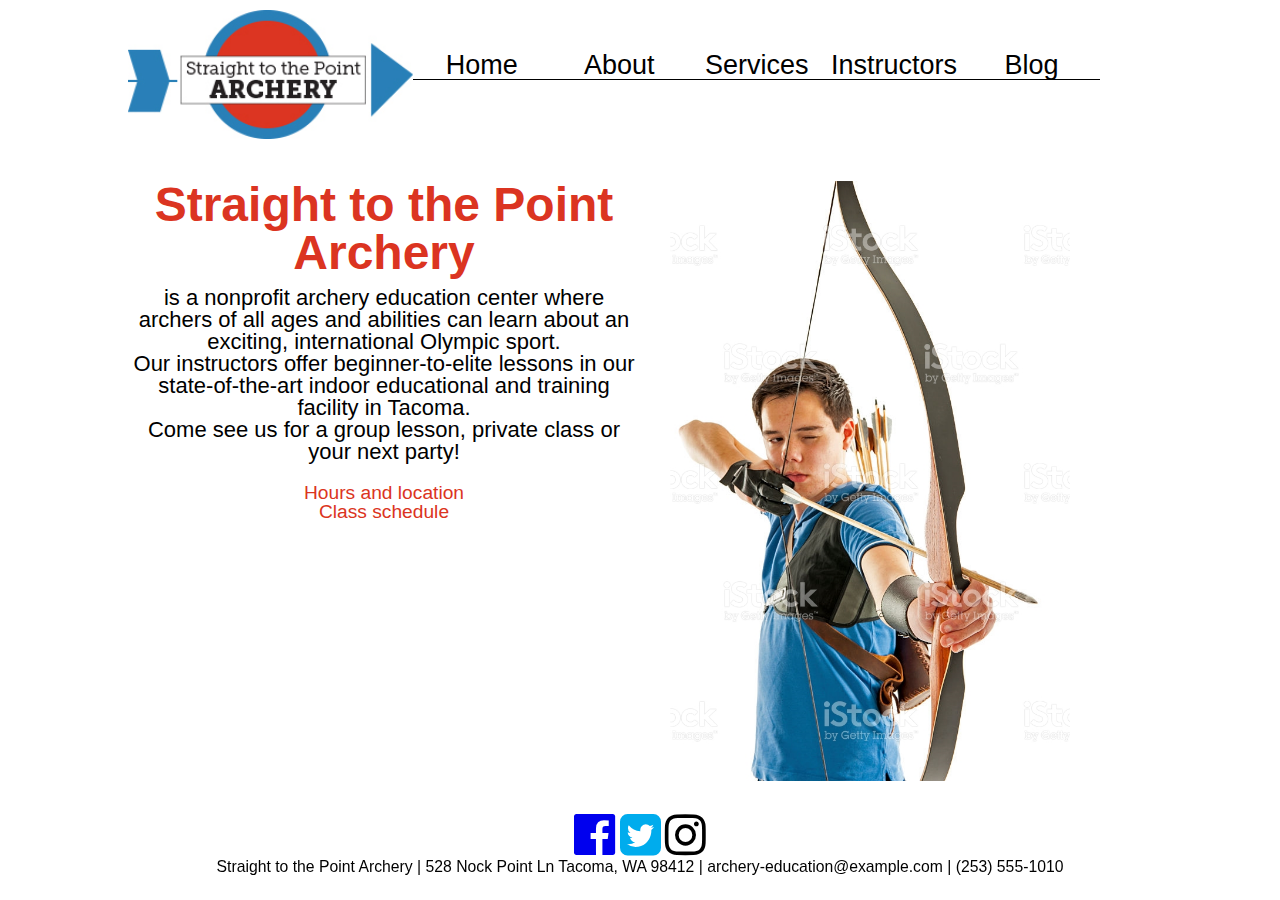
==== index.html @ 8b864514 "updates" ====
<!DOCTYPE html>
<html>
<head lang="en">
  <meta charset="UTF-8">
  <title>Straight to the Point Archery</title>
  <link rel="stylesheet" type="text/css" href="styles/meyer-reset.css">
  <link rel="stylesheet" type="text/css" href="styles/font-awesome/css/font-awesome.min.css">
  <link rel="stylesheet" type="text/css" href="styles/stylesheet.css">
  <link rel="stylesheet" type="text/css" href="styles/main-styles.css">
  <link rel="stylesheet" type="text/css" href="styles/header-footer.css">
</head>
  
<body>
  <article class="content-wrapper">
  <header>
    <!-- Logo and Nav will appear on the same "line", Header will appear below -->
    <a href="index.html"><img src="images/stplogo.jpg" alt="STP Archery Logo" id="logo" class="col span_2_of_7"></a> <!-- Make Logo Clickable and return to homepage -->
    <!-- Main navigation -->
      <nav class="mainNav">
        <ul>
          <li><a href="index.html" class="col span_1_of_7">Home</a></li>
          <li><a href="about.html" class="col span_1_of_7">About</a></li>
          <li><a href="services.html" class="col span_1_of_7">Services</a></li>
          <li><a href="instructors.html" class="col span_1_of_7">Instructors</a></li>
          <li><a href="blog.html" class="col span_1_of_7">Blog</a></li>
        </ul>
      </nav>
    <!-- Main header on each page -->
    <h1 id="mainHeader">Home</h1>

  </header>
    
 
  <section id="mainLeft">
    <!--Headline, main article, archer image-->
    <h2 id="mainHead"> Straight to the Point Archery
    </h2>
    <p class="mainText"> is a nonprofit archery education center 
      where archers of all ages and abilities can learn about an exciting, international Olympic sport. 
    </p> 
    <p class="mainText">Our instructors offer beginner-to-elite lessons in our state-of-the-art indoor educational and training facility in Tacoma. 
    </p>
    <p class="mainText">Come see us for a group lesson, private class or your next party! 
    </p>
    <ul class="mainList">
      <li class="mainHours"> 
        <a href="about.html" target="_blank">Hours and location</a> </li>
      <li class="mainHours"> <a href="services.html" target="_blank">Class schedule</a> </li>
      </ul>
     <iframe width="350" height="215" src="https://www.youtube.com/embed/ahLNCzV56yk" frameborder="0" allowfullscreen></iframe>  
    
  </section>
    
  <section id="mainRight">   
    <img src="images/stparchery_mockcover.jpg" alt="archer" id="archer">
    <h6 id="mainInvisible">Archer image</h6>
  </section> 
  <footer>
    <!-- Social Media Links -->
    <nav id="footerNav">
      <a href="https://www.facebook.com/" target="_blank"><i class="fa fa-facebook-official fa-3x" aria-hidden="true"></i></a>
      <a href="https://twitter.com/" target="_blank"><i class="fa fa-twitter-square fa-3x" aria-hidden="true"></i></a>
      <a href="https://www.instagram.com" target="_blank"><i class="fa fa-instagram fa-3x" aria-hidden="true"></i></a>
    </nav>
    <!-- Email and Phone Number on click will automatically open a new email or start a phone call respectively -->
    <p>Straight to the Point Archery | 528 Nock Point Ln Tacoma, WA 98412 | <a href="mailto:archery-education@example.com">archery-education@example.com</a> | <a href="tel:(253)555-1010">(253) 555-1010</a></p>
  </footer>

  </article>
</body>
---- styles/main-styles.css ----
/*  SECTIONS  */
.section {
	clear: both;
	padding: 0px;
	margin: 0px;
}
body {
  font-family: sans-serif;
}
#mainContent{
  display: block;
}
#mainHeader {
  color: white;
  clear:both;
}
#mainLeft {
  margin-bottom: 1em;
  width: 50%;
  float: left;
  text-align: center;
}
#mainHead {
  color: #db3421;
  font-size: 3em;
  text-align: center;
  margin-bottom: 10px;
  padding:0;
}

.mainText {
  font-size: 22px;
  text-align: center;
   
}
.mainList {
  list-style-type: none;
  font-size: 1.2em;
  padding: 20px;
}
.mainHours a{  
  color: #db3421;
  text-decoration-line: none;
  padding-bottom: 10px;
    
}
#mainRight{
  width: 50%;
  float: right;
  margin-bottom: 1em;
}
#archer {
  width: 400px;
  height: 600px;
  margin-left: 30px;
}   
#mainInvisible {
  color: white;
}
iframe {
  padding-top: 20px;
}
footer {
  clear:both;
}
---- styles/header-footer.css ----
.content-wrapper {
  width: 80%;
  margin: auto;
}
.mainNav a {
  text-align: center;
  font-size: 3vh;
  margin-top: 5.1%;
  text-decoration: none;
  color: black;
}
#pageHeader {
  clear: both;
  text-align: center;
  font-size: 6vh;
}
footer #footerNav {
  text-align: center;
}
footer p, footer p a {
  text-align: center;
  font-size: 1.75vh;
  text-decoration: none;
  color: black;
}
.fa-facebook-square {
    color: #3b5998;
}
.fa-twitter-square {
    color: #00aced;
}
.fa-instagram { 
  color: black; 
}
/*  SECTIONS  */
.section {
	clear: both;
	padding: 0px;
	margin: 0px;
}

/*  COLUMN SETUP  */
.col {
	display: block;
	float:left;
	margin: 1% 0 1% 1%;
}
.col:first-child { margin-left: 0; }

/*  GROUPING  */
.group:before,
.group:after { content:""; display:table; }
.group:after { clear:both;}
.group { zoom:1; /* For IE 6/7 */ }
/*  GRID OF SEVEN  */
.span_7_of_7 {
	width: 100%;
}

.span_6_of_7 {
  	width: 85.57%;
}

.span_5_of_7 {
  	width: 71.14%;
}

.span_4_of_7 {
  	width: 56.71%;
}

.span_3_of_7 {
  	width: 42.28%;
}

.span_2_of_7 {
  	width: 27.85%;
}

.span_1_of_7 {
  width: 13.42%;
  border-bottom: 1px black solid;
}

/*  GO FULL WIDTH BELOW 480 PIXELS */
@media only screen and (max-width: 480px) {
  .col {  margin: 1% 0 1% 0%; }
  .span_1_of_7, .span_2_of_7, .span_3_of_7, .span_4_of_7, .span_5_of_7, .span_6_of_7, .span_7_of_7 { width: 100%; }
  #mainNav a {font-size: 2em;}
  .span_1_of_7 {border: none;}
}
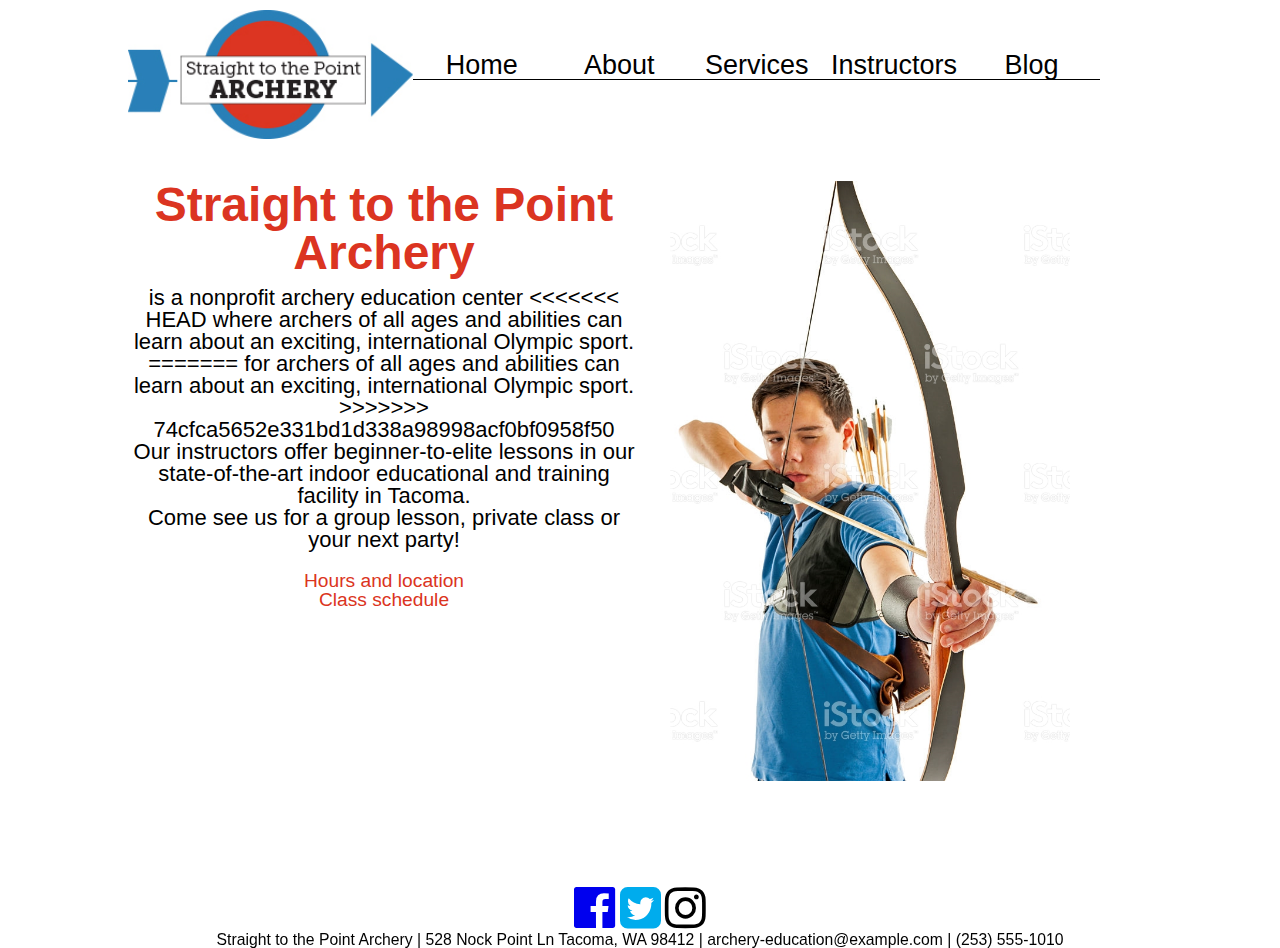
==== commit 15b296ea: "Add files via upload" ====
--- a/index.html
+++ b/index.html
@@ -36,7 +36,11 @@
     <h2 id="mainHead"> Straight to the Point Archery
     </h2>
     <p class="mainText"> is a nonprofit archery education center 
+<<<<<<< HEAD
       where archers of all ages and abilities can learn about an exciting, international Olympic sport. 
+=======
+      for archers of all ages and abilities can learn about an exciting, international Olympic sport. 
+>>>>>>> 74cfca5652e331bd1d338a98998acf0bf0958f50
     </p> 
     <p class="mainText">Our instructors offer beginner-to-elite lessons in our state-of-the-art indoor educational and training facility in Tacoma. 
     </p>
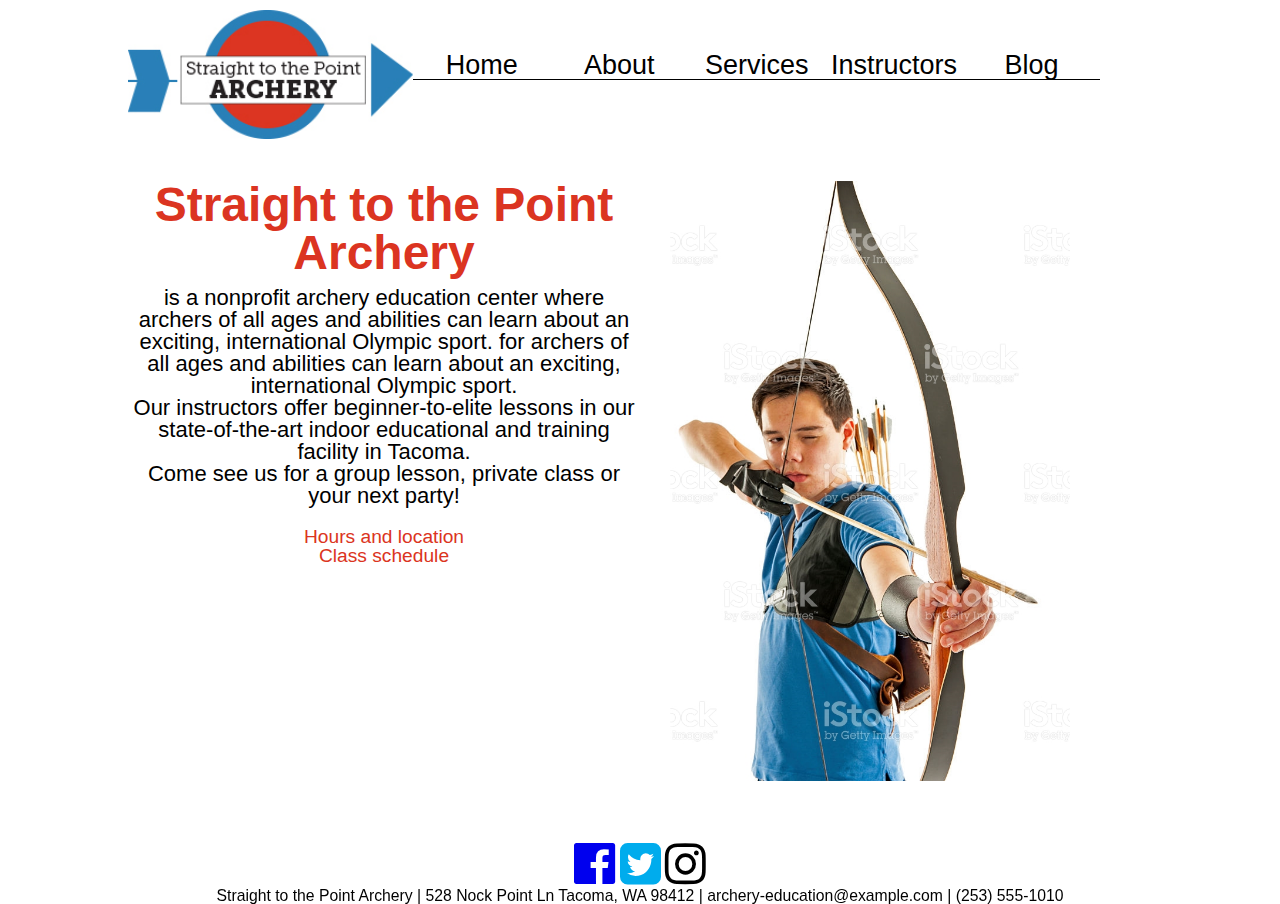
==== commit 5d89f8fc: "Add files via upload" ====
--- a/index.html
+++ b/index.html
@@ -36,11 +36,8 @@
     <h2 id="mainHead"> Straight to the Point Archery
     </h2>
     <p class="mainText"> is a nonprofit archery education center 
-<<<<<<< HEAD
       where archers of all ages and abilities can learn about an exciting, international Olympic sport. 
-=======
       for archers of all ages and abilities can learn about an exciting, international Olympic sport. 
->>>>>>> 74cfca5652e331bd1d338a98998acf0bf0958f50
     </p> 
     <p class="mainText">Our instructors offer beginner-to-elite lessons in our state-of-the-art indoor educational and training facility in Tacoma. 
     </p>
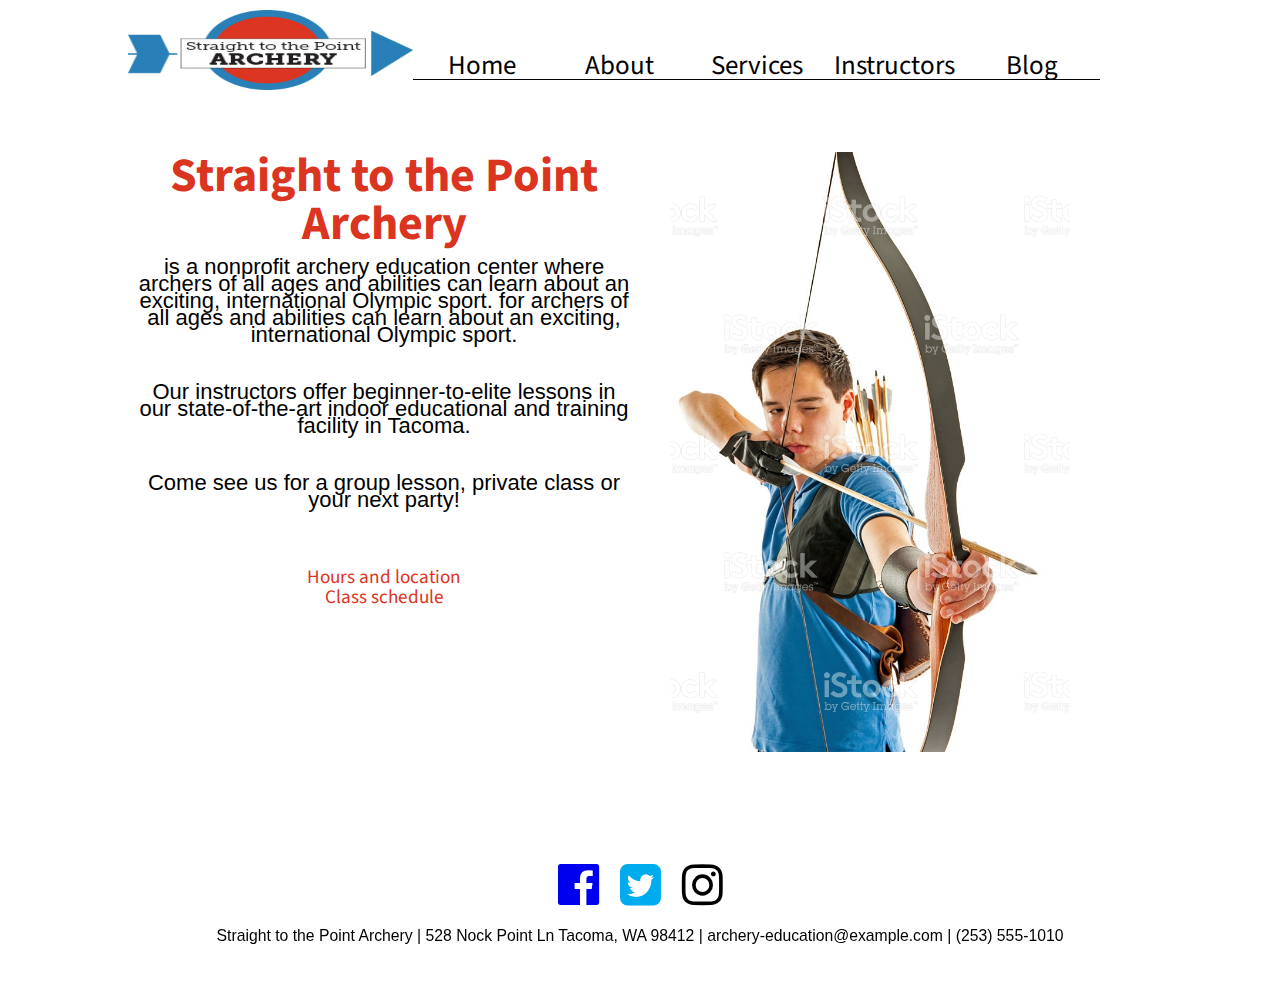
==== commit b83c74ed: "update google font" ====
--- a/index.html
+++ b/index.html
@@ -3,6 +3,7 @@
 <head lang="en">
   <meta charset="UTF-8">
   <title>Straight to the Point Archery</title>
+  <link href="https://fonts.googleapis.com/css?family=Source+Sans+Pro:400,600,900" rel="stylesheet">
   <link rel="stylesheet" type="text/css" href="styles/meyer-reset.css">
   <link rel="stylesheet" type="text/css" href="styles/font-awesome/css/font-awesome.min.css">
   <link rel="stylesheet" type="text/css" href="styles/stylesheet.css">
--- a/styles/stylesheet.css
+++ b/styles/stylesheet.css
@@ -0,0 +1,178 @@
+* {
+  margin: 0 auto;
+  padding: 0;
+  box-sizing: border-box;
+}
+
+.content-wrapper {
+  width: 80%;
+  margin: auto;
+}
+
+.mainNav a {
+  text-align: center;
+  font-size: 3vh;
+  margin-top: 5.1%;
+  text-decoration: none;
+  color: black;
+}
+
+#pageHeader {
+  clear: both;
+  text-align: center;
+  font-size: 6vh;
+  margin: 0px 0px 10px 0px;
+}
+
+a img {
+  height: 80px;
+}
+
+h1 {
+  color: #db3421;
+  margin: 0px 0px 20px 0px;
+  font-family: sans-serif;
+  letter-spacing: 1.4px;
+}
+
+figure img {
+  height: 190px;
+  margin: 0px 20px 0px 10px;
+  padding: 0px 50px 0px 18px;
+}
+
+h3 {
+  font-family: sans-serif;
+  text-align: center;
+  margin: 5px 0px 10px 0px;
+  font-weight: normal;
+  font-size: 22px;
+}
+
+p {
+  font-family: sans-serif;
+  text-align: justify;
+  font-size: 16px;
+  margin: 0px 0px 40px 0px;
+  padding: 0px 6px 0px 6px;
+  line-height: 17px;
+}
+
+i {
+  margin: 0px 9px 18px 9px;
+}
+
+footer #footerNav {
+  text-align: center;
+  clear: both;
+}
+footer p, footer p a {
+  text-align: center;
+  font-size: 1.75vh;
+  text-decoration: none;
+  color: black;
+}
+.fa-facebook-square {
+    color: #3b5998;
+}
+.fa-twitter-square {
+    color: #00aced;
+}
+.fa-instagram { 
+  color: black; 
+}
+
+
+/*  SECTIONS  */
+.section {
+	clear: both;
+	padding: 0px;
+	margin: 0px;
+}
+
+/*  COLUMN SETUP  */
+.col {
+	display: block;
+	float:left;
+	margin: 1% 0% 1% 1%;
+}
+.col:first-child { margin-left: 0; }
+
+/*  GROUPING  */
+
+/*  GRID OF SEVEN  */
+.span_7_of_7 {
+	width: 100%;
+}
+
+.span_6_of_7 {
+  	width: 85.57%;
+}
+
+.span_5_of_7 {
+  	width: 71.14%;
+}
+
+.span_4_of_7 {
+  	width: 56.71%;
+}
+
+.span_3_of_7 {
+  	width: 42.28%;
+}
+
+.span_2_of_7 {
+  	width: 27.85%;
+}
+
+.span_1_of_7 {
+  width: 13.42%;
+  border-bottom: 1px black solid;
+}
+
+/* Every row is 90% as wide as it's parent, the <article> */
+
+figure.row {
+  width: 90%;
+  margin: auto;
+}
+
+/* clearfix styles to keep the row figures from collapsing, since all their children are floated */
+figure.row:after {
+  content:"";
+  display: table;
+  clear: both;
+}
+
+/* this selector selects all figures that have a class name beginning with 'col2_'
+
+^ = means it is the regular expression syntax, another way of saying "starts with this string" */
+
+figure[class^='col2_'] {
+  float: left;
+  background-color: white;
+  border: 2px solid white;
+}
+
+figure.col2_1_of_3 {
+  width: 33.3333%;
+}
+figure.col2_1_of_2 {
+  width: 50%;
+}
+figure.col2_1_of_4 {
+  width: 25%;
+}
+figure.col2_3_of_4 {
+  width: 75%;
+}
+
+
+
+/*  GO FULL WIDTH BELOW 480 PIXELS */
+@media only screen and (max-width: 480px) {
+  .col {  margin: 1% 0 1% 0%; }
+  .span_1_of_7, .span_2_of_7, .span_3_of_7, .span_4_of_7, .span_5_of_7, .span_6_of_7, .span_7_of_7 { width: 100%; }
+  #mainNav a {font-size: 2em;}
+  .span_1_of_7 {border: none;}
+}
--- a/styles/main-styles.css
+++ b/styles/main-styles.css
@@ -6,7 +6,7 @@
 	margin: 0px;
 }
 body {
-  font-family: sans-serif;
+  font-family: 'Source Sans Pro', sans-serif;
 }
 #mainContent{
   display: block;
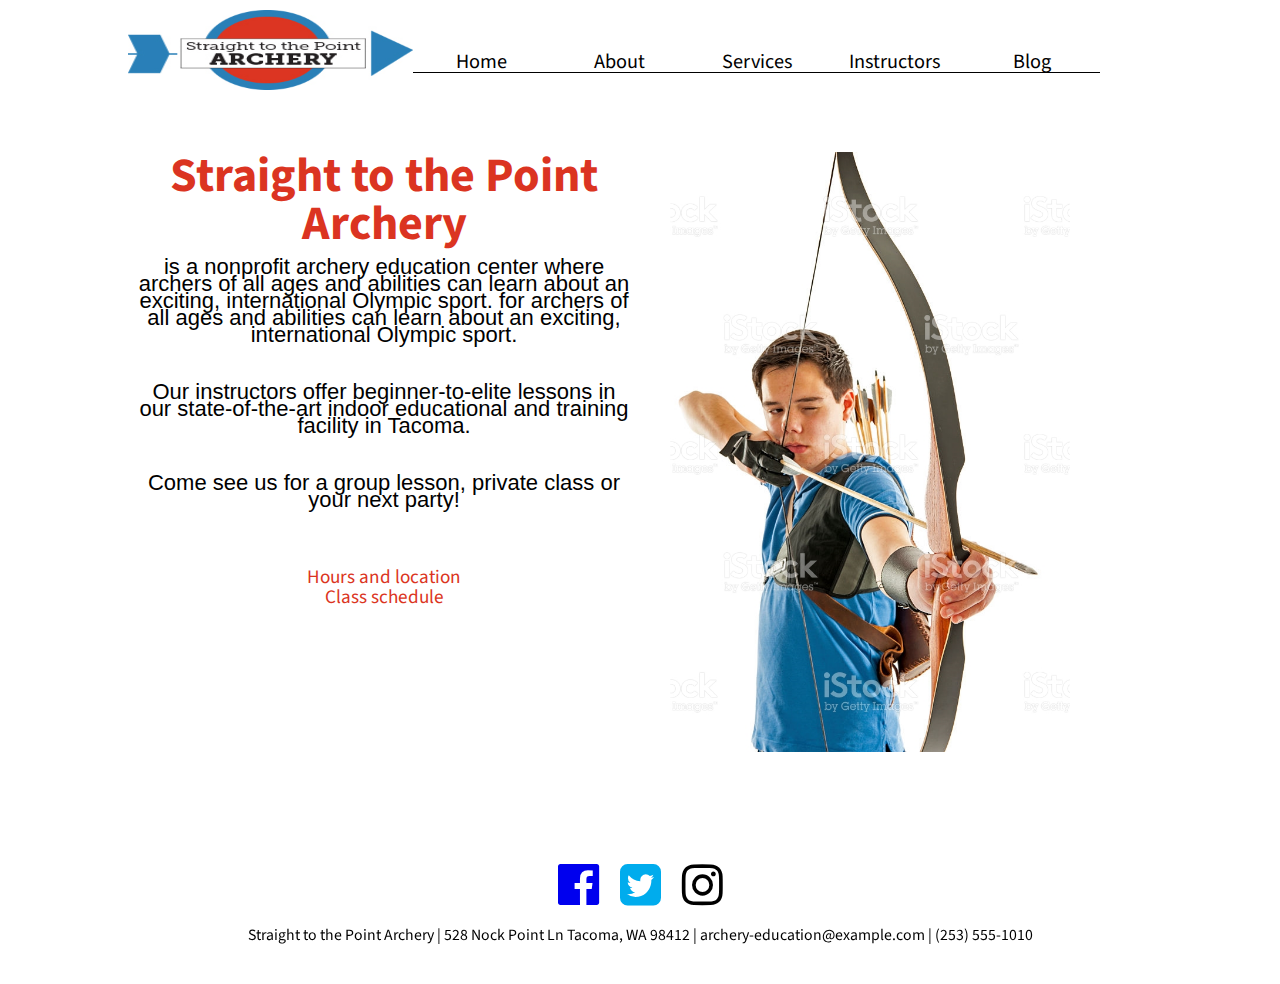
==== commit ae7825cd: "Standardized header and footer on all pages" ====
--- a/index.html
+++ b/index.html
@@ -14,7 +14,7 @@
 <body>
   <article class="content-wrapper">
   <header>
-    <!-- Logo and Nav will appear on the same "line", Header will appear below -->
+    <!-- Logo and Nav will appear on the same "line", Header will appear below.  The logo and nav bar use responsive grids -->
     <a href="index.html"><img src="images/stplogo.jpg" alt="STP Archery Logo" id="logo" class="col span_2_of_7"></a> <!-- Make Logo Clickable and return to homepage -->
     <!-- Main navigation -->
       <nav class="mainNav">
@@ -58,13 +58,13 @@
     <h6 id="mainInvisible">Archer image</h6>
   </section> 
   <footer>
-    <!-- Social Media Links -->
+    <!-- Social Media Links (images using font awesome) -->
     <nav id="footerNav">
       <a href="https://www.facebook.com/" target="_blank"><i class="fa fa-facebook-official fa-3x" aria-hidden="true"></i></a>
       <a href="https://twitter.com/" target="_blank"><i class="fa fa-twitter-square fa-3x" aria-hidden="true"></i></a>
       <a href="https://www.instagram.com" target="_blank"><i class="fa fa-instagram fa-3x" aria-hidden="true"></i></a>
     </nav>
-    <!-- Email and Phone Number on click will automatically open a new email or start a phone call respectively -->
+    <!-- Email and Phone Number on click will automatically open a new email or start a phone call (assuming the client is a mobile device) respectively  -->
     <p>Straight to the Point Archery | 528 Nock Point Ln Tacoma, WA 98412 | <a href="mailto:archery-education@example.com">archery-education@example.com</a> | <a href="tel:(253)555-1010">(253) 555-1010</a></p>
   </footer>
 
--- a/styles/header-footer.css
+++ b/styles/header-footer.css
@@ -1,10 +1,15 @@
+
+/* Content wrapper for all html pages */
 .content-wrapper {
   width: 80%;
   margin: auto;
 }
+
+/* Reusable code for all headers and footers */
 .mainNav a {
   text-align: center;
-  font-size: 3vh;
+  font-family: 'Source Sans Pro', sans-serif;
+  font-size: 2.25vh;
   margin-top: 5.1%;
   text-decoration: none;
   color: black;
@@ -13,6 +18,12 @@
   clear: both;
   text-align: center;
   font-size: 6vh;
+  font-family: 'Source Sans Pro', sans-serif;
+  color: #db3421;
+  margin-bottom: 5%;
+}
+footer {
+  clear: both;
 }
 footer #footerNav {
   text-align: center;
@@ -20,9 +31,12 @@
 footer p, footer p a {
   text-align: center;
   font-size: 1.75vh;
+  font-family: 'Source Sans Pro', sans-serif;
   text-decoration: none;
   color: black;
 }
+
+/* Set the colors of the company logos */
 .fa-facebook-square {
     color: #3b5998;
 }
@@ -32,6 +46,11 @@
 .fa-instagram { 
   color: black; 
 }
+
+
+
+/* Code for responsive grids.  Remove the classes not in use on these pages (e.g. span_3_of_7).  Group of 7 is in use on all site headers while group of 3 is used by the blog specifically */ 
+
 /*  SECTIONS  */
 .section {
 	clear: both;
@@ -53,25 +72,6 @@
 .group:after { clear:both;}
 .group { zoom:1; /* For IE 6/7 */ }
 /*  GRID OF SEVEN  */
-.span_7_of_7 {
-	width: 100%;
-}
-
-.span_6_of_7 {
-  	width: 85.57%;
-}
-
-.span_5_of_7 {
-  	width: 71.14%;
-}
-
-.span_4_of_7 {
-  	width: 56.71%;
-}
-
-.span_3_of_7 {
-  	width: 42.28%;
-}
 
 .span_2_of_7 {
   	width: 27.85%;
@@ -82,10 +82,10 @@
   border-bottom: 1px black solid;
 }
 
-/*  GO FULL WIDTH BELOW 480 PIXELS */
-@media only screen and (max-width: 480px) {
+/*  GO FULL WIDTH BELOW 720 PIXELS and change some formating when on mobile */
+@media only screen and (max-width: 720px) {
   .col {  margin: 1% 0 1% 0%; }
-  .span_1_of_7, .span_2_of_7, .span_3_of_7, .span_4_of_7, .span_5_of_7, .span_6_of_7, .span_7_of_7 { width: 100%; }
-  #mainNav a {font-size: 2em;}
+  .span_1_of_7, .span_2_of_7{ width: 100%; }
+  .mainNav a {font-size: 4vh;}
   .span_1_of_7 {border: none;}
 }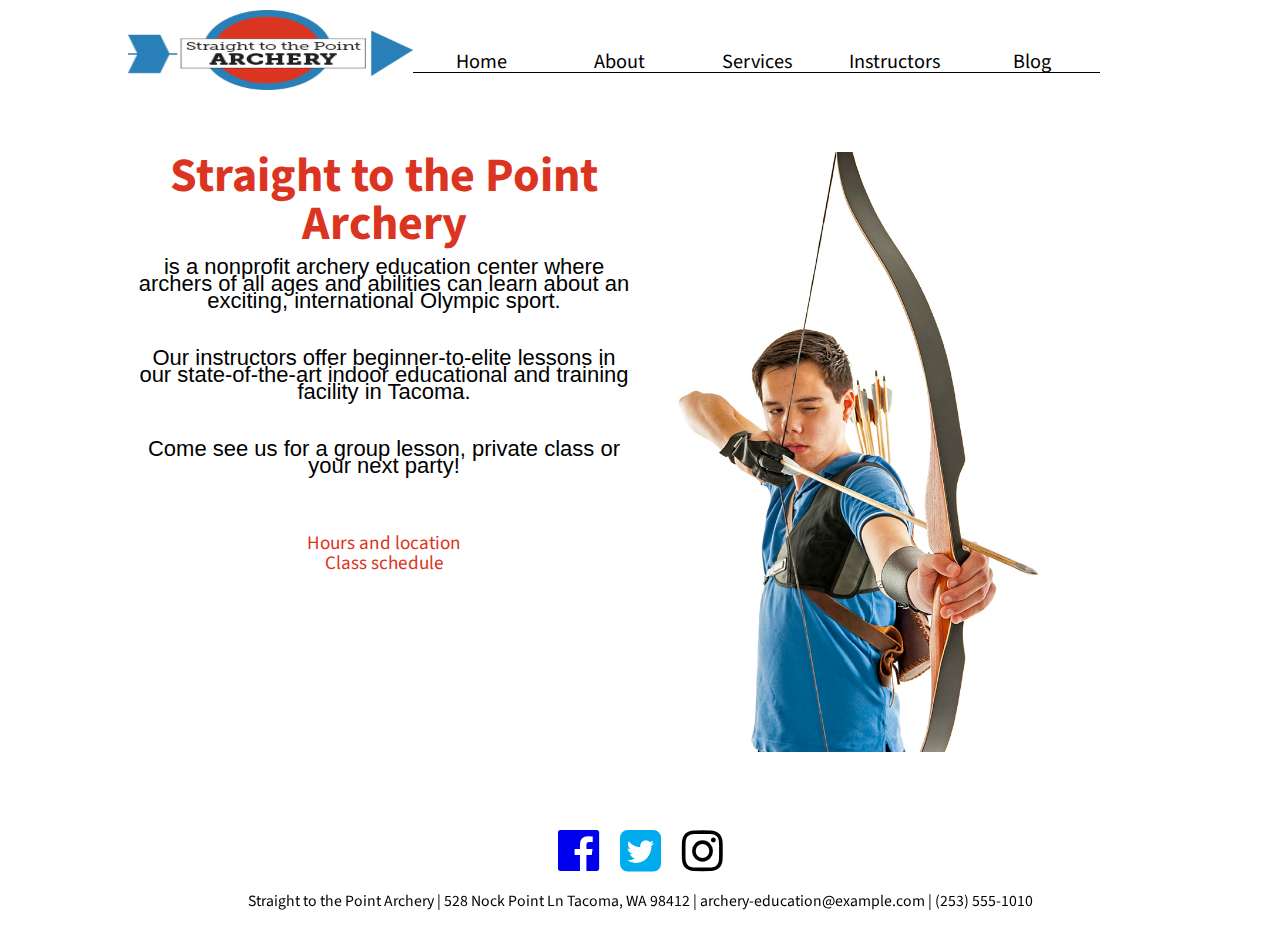
==== commit f1b122b6: "fix typo in body" ====
--- a/index.html
+++ b/index.html
@@ -37,8 +37,7 @@
     <h2 id="mainHead"> Straight to the Point Archery
     </h2>
     <p class="mainText"> is a nonprofit archery education center 
-      where archers of all ages and abilities can learn about an exciting, international Olympic sport. 
-      for archers of all ages and abilities can learn about an exciting, international Olympic sport. 
+      where archers of all ages and abilities can learn about an exciting, international Olympic sport.  
     </p> 
     <p class="mainText">Our instructors offer beginner-to-elite lessons in our state-of-the-art indoor educational and training facility in Tacoma. 
     </p>
--- a/styles/header-footer.css
+++ b/styles/header-footer.css
@@ -47,8 +47,6 @@
   color: black; 
 }
 
-
-
 /* Code for responsive grids.  Remove the classes not in use on these pages (e.g. span_3_of_7).  Group of 7 is in use on all site headers while group of 3 is used by the blog specifically */ 
 
 /*  SECTIONS  */
@@ -86,6 +84,7 @@
 @media only screen and (max-width: 720px) {
   .col {  margin: 1% 0 1% 0%; }
   .span_1_of_7, .span_2_of_7{ width: 100%; }
+
   .mainNav a {font-size: 4vh;}
   .span_1_of_7 {border: none;}
 }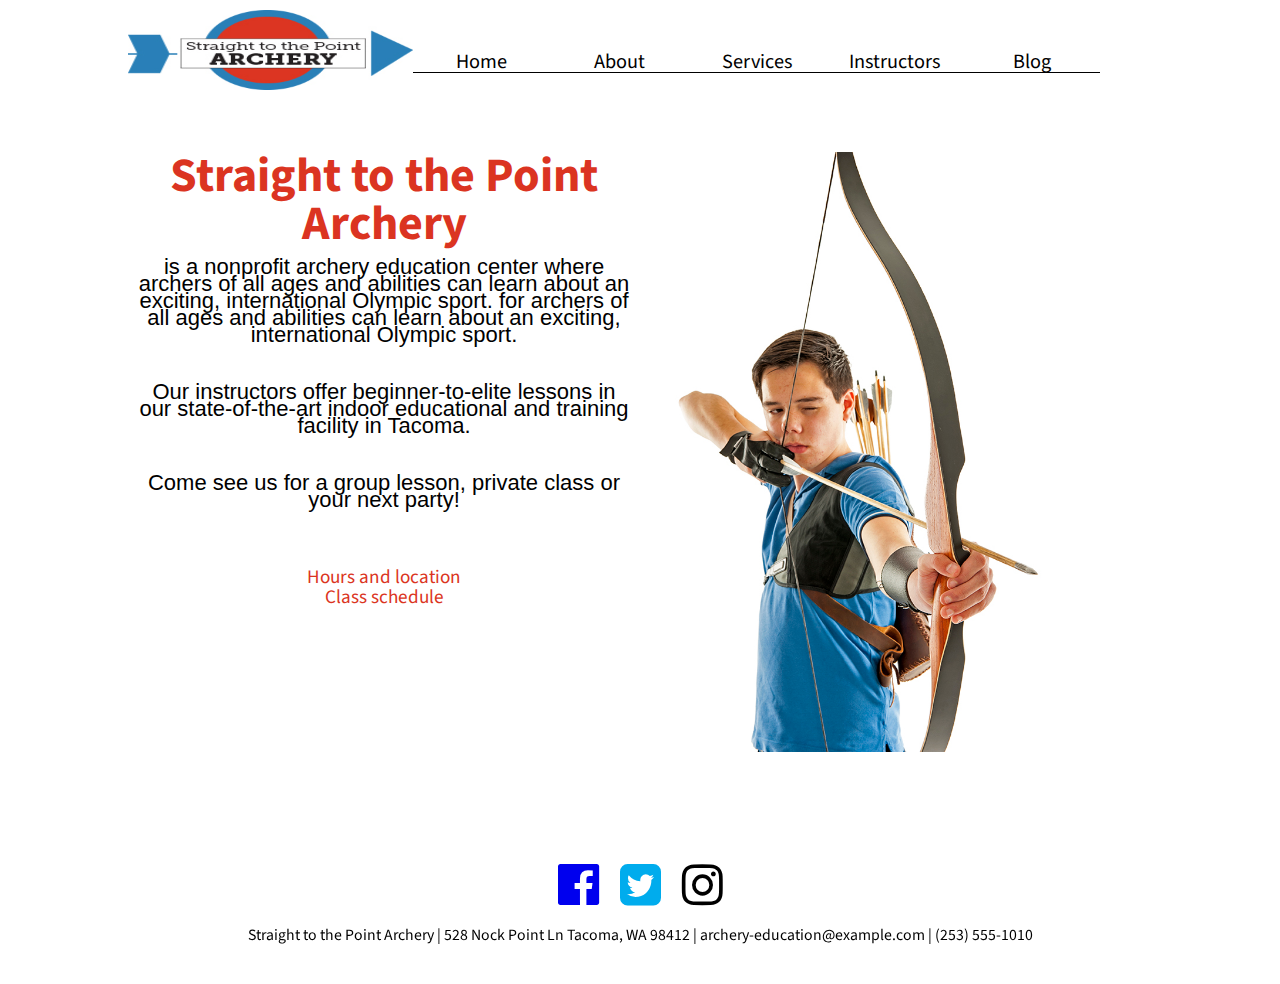
==== commit d1c38e75: "Font/styles fixes" ====
--- a/index.html
+++ b/index.html
@@ -37,7 +37,8 @@
     <h2 id="mainHead"> Straight to the Point Archery
     </h2>
     <p class="mainText"> is a nonprofit archery education center 
-      where archers of all ages and abilities can learn about an exciting, international Olympic sport.  
+      where archers of all ages and abilities can learn about an exciting, international Olympic sport. 
+      for archers of all ages and abilities can learn about an exciting, international Olympic sport. 
     </p> 
     <p class="mainText">Our instructors offer beginner-to-elite lessons in our state-of-the-art indoor educational and training facility in Tacoma. 
     </p>
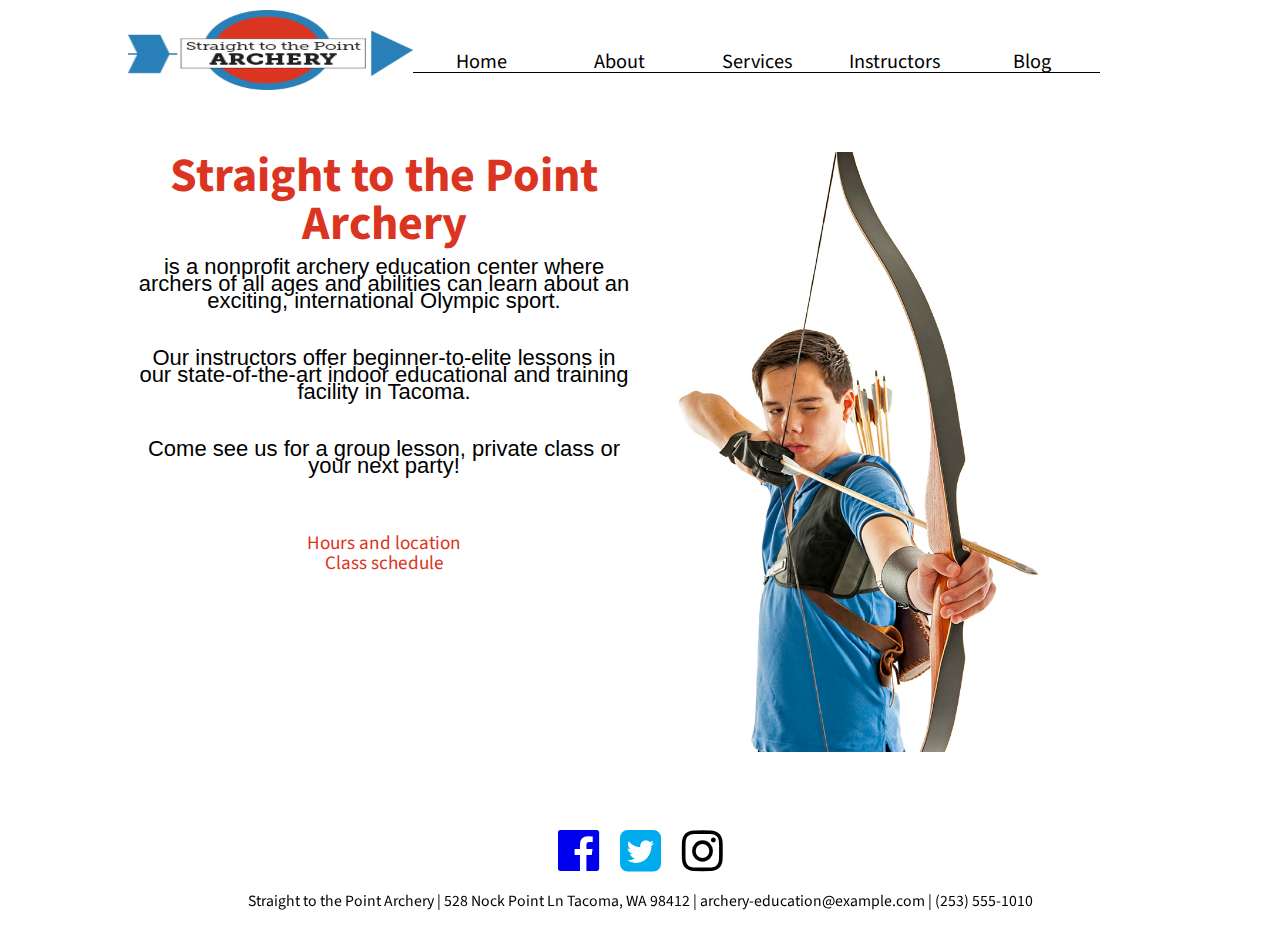
==== commit 22cfe641: "typo fix" ====
--- a/index.html
+++ b/index.html
@@ -38,7 +38,7 @@
     </h2>
     <p class="mainText"> is a nonprofit archery education center 
       where archers of all ages and abilities can learn about an exciting, international Olympic sport. 
-      for archers of all ages and abilities can learn about an exciting, international Olympic sport. 
+   
     </p> 
     <p class="mainText">Our instructors offer beginner-to-elite lessons in our state-of-the-art indoor educational and training facility in Tacoma. 
     </p>
